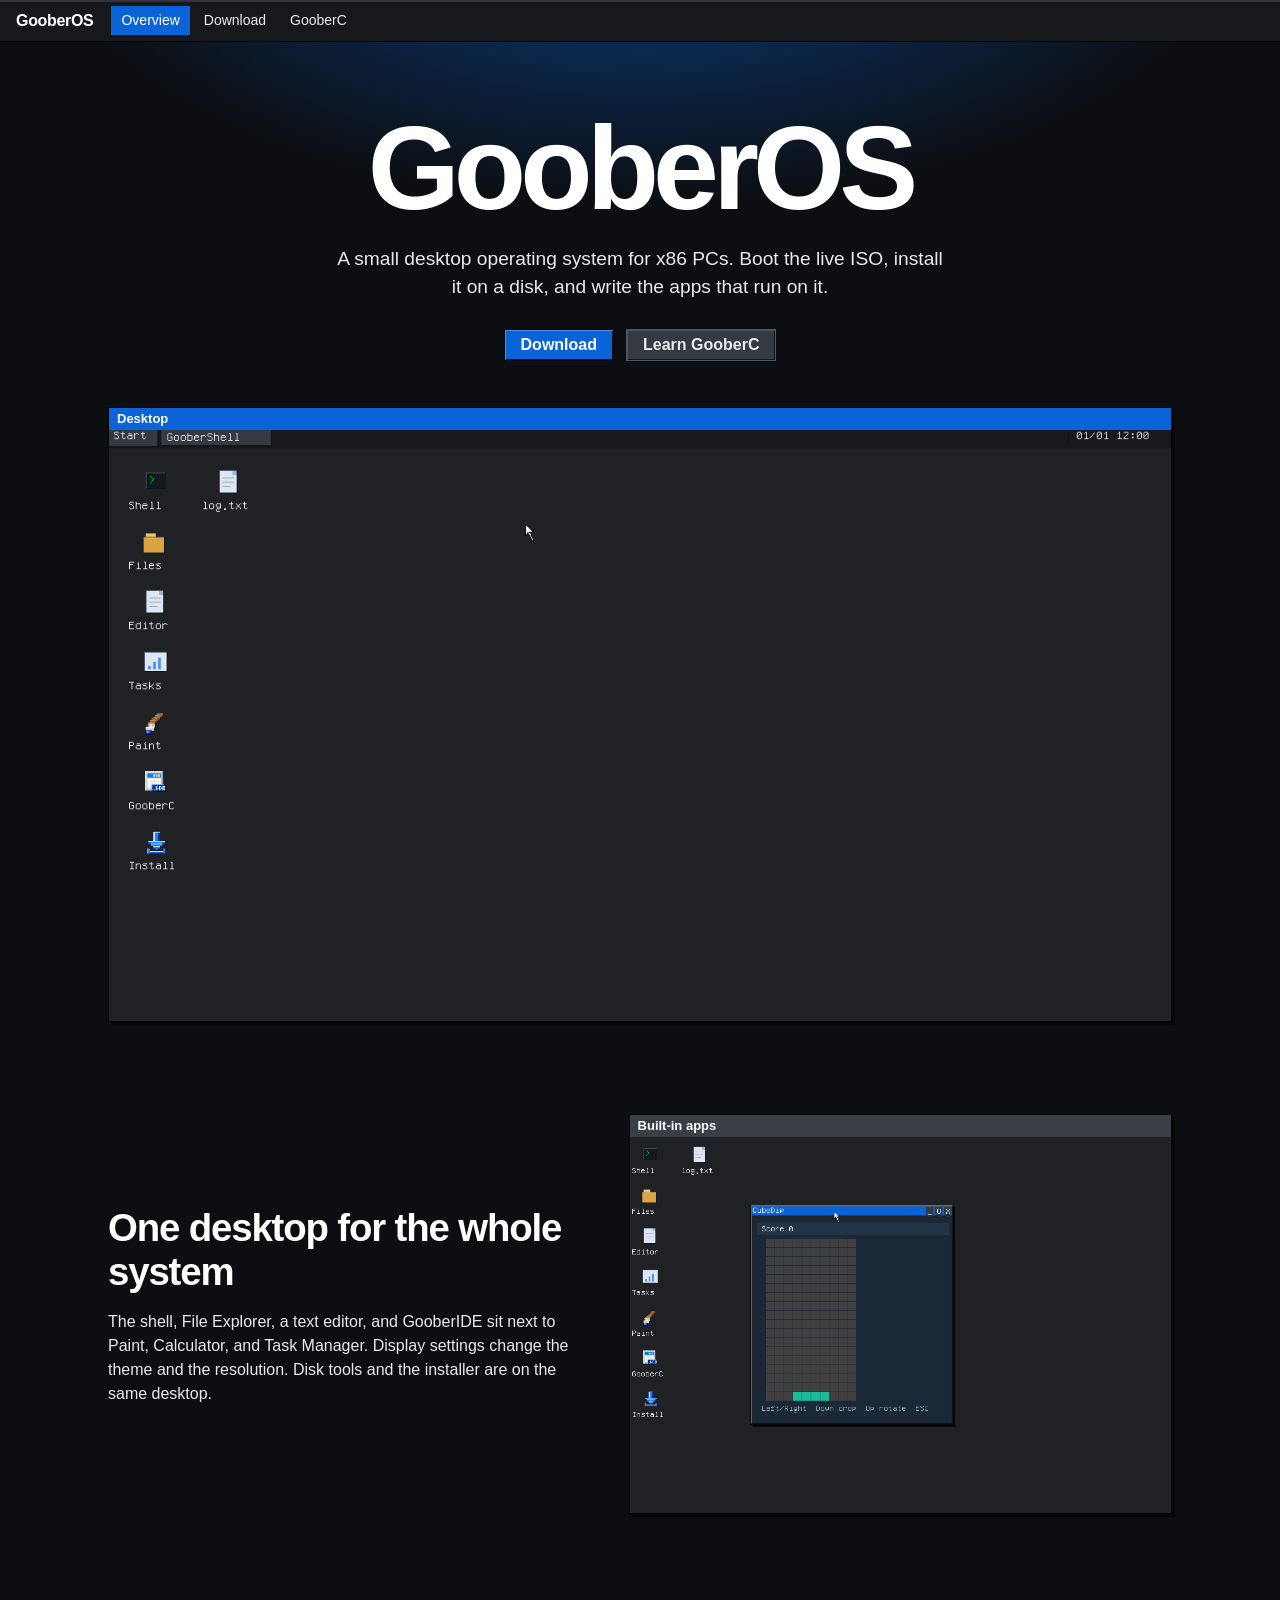
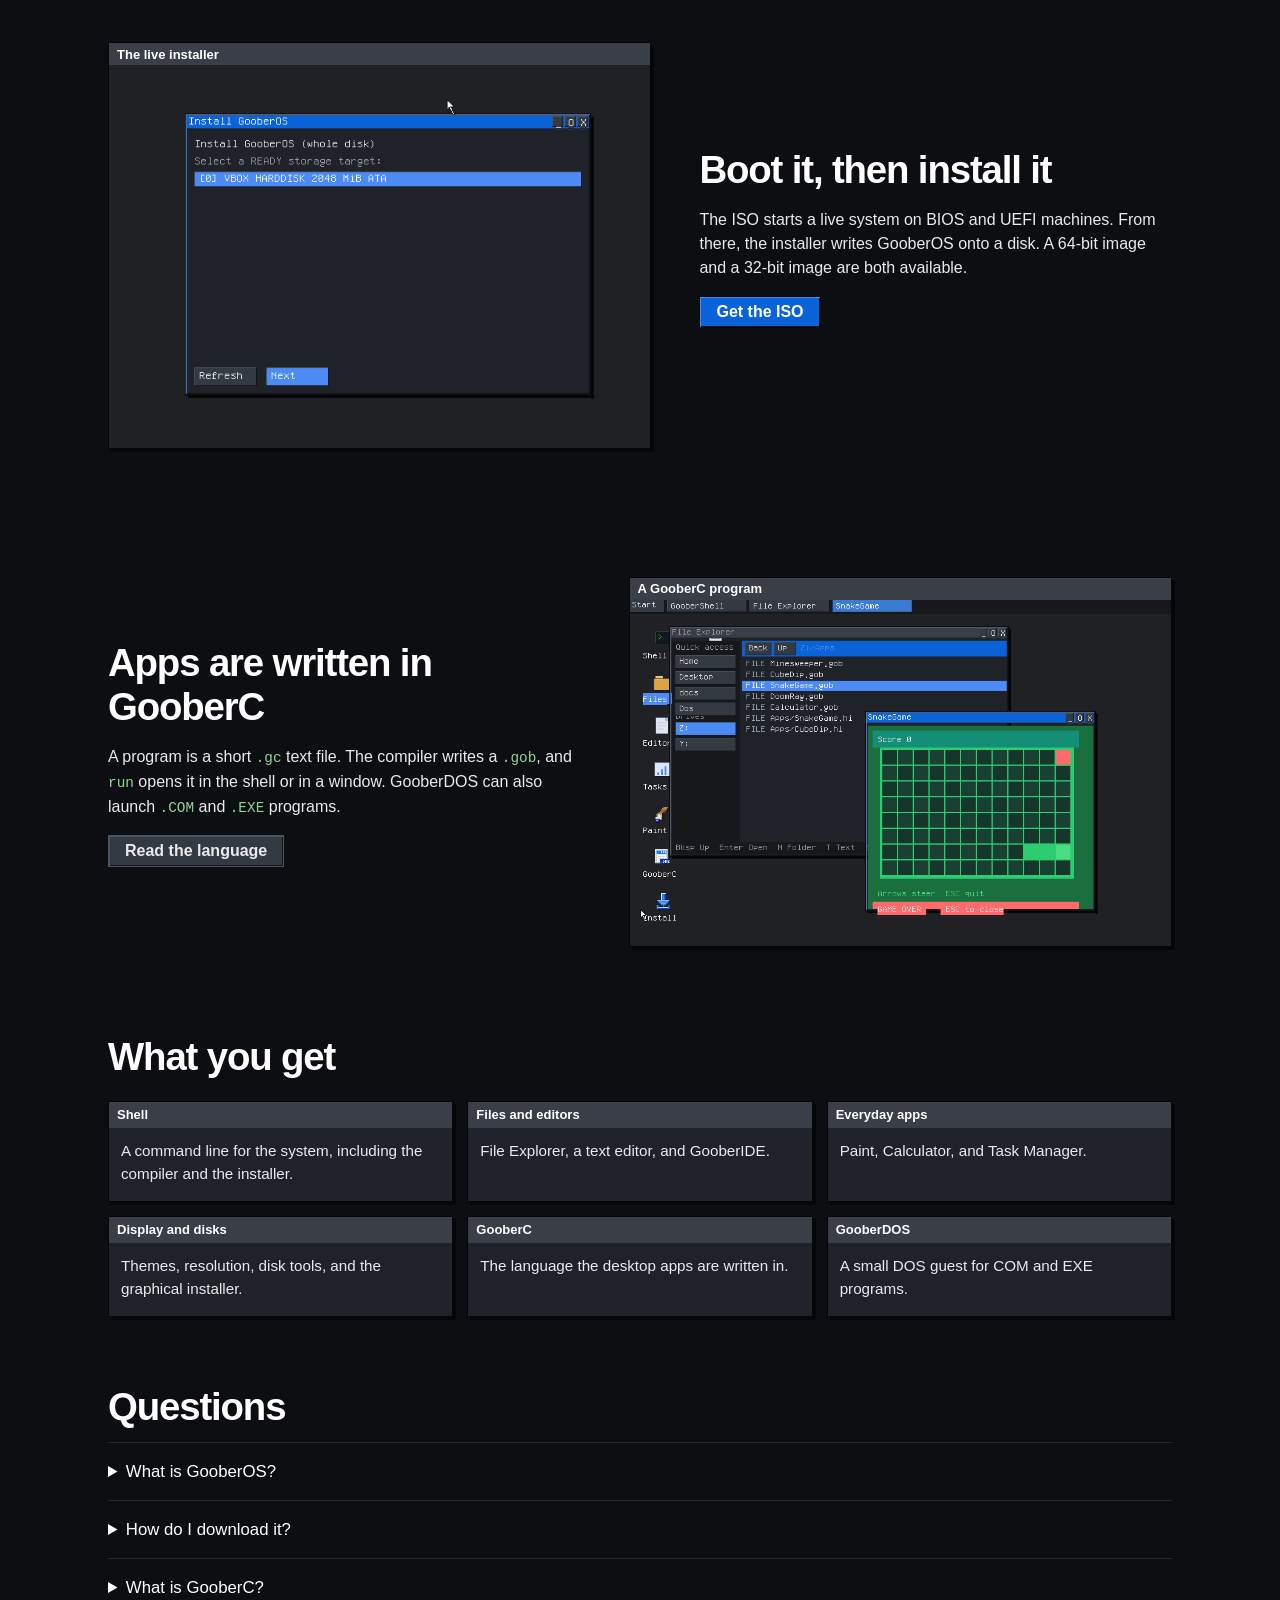
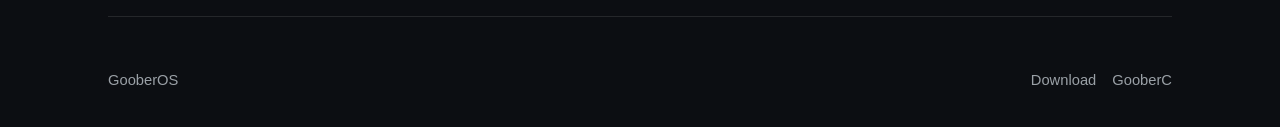
==== index.html @ 9cdac622 "First Front-end upload" ====
<!DOCTYPE html>
<html lang="en">
<head>
  <meta charset="utf-8">
  <meta name="viewport" content="width=device-width, initial-scale=1">
  <title>GooberOS</title>
  <link rel="icon" href="assets/favicon.svg">
  <link rel="stylesheet" href="assets/site.css">
</head>
<body class="home">
  <header class="top">
    <a class="logo" href="index.html">GooberOS</a>
    <nav>
      <a class="here" href="index.html">Overview</a>
      <a href="downloads.html">Download</a>
      <a href="gooberc/index.html">GooberC</a>
    </nav>
  </header>

  <section class="hero">
    <h1>GooberOS</h1>
    <p class="hero-lead">A small desktop operating system for x86 PCs. Boot the live ISO, install it on a disk, and write the apps that run on it.</p>
    <div class="hero-actions">
      <a class="pill" href="downloads.html">Download</a>
      <a class="pill ghost" href="gooberc/index.html">Learn GooberC</a>
    </div>
  </section>

  <section class="stage">
    <figure class="media focus">
      <div class="media-slot">
        <img src="assets/Desktop.png" alt="The GooberOS desktop">
      </div>
      <figcaption>Desktop</figcaption>
    </figure>
  </section>

  <section class="band">
    <div class="band-copy">
      <h2>One desktop for the whole system</h2>
      <p>The shell, File Explorer, a text editor, and GooberIDE sit next to Paint, Calculator, and Task Manager. Display settings change the theme and the resolution. Disk tools and the installer are on the same desktop.</p>
    </div>
    <figure class="media">
      <div class="media-slot">
        <img src="assets/built-in-apps.png" alt="Built-in apps on the desktop">
      </div>
      <figcaption>Built-in apps</figcaption>
    </figure>
  </section>

  <section class="band flip">
    <figure class="media">
      <div class="media-slot">
        <img src="assets/Live%20installer.png" alt="The live installer">
      </div>
      <figcaption>The live installer</figcaption>
    </figure>
    <div class="band-copy">
      <h2>Boot it, then install it</h2>
      <p>The ISO starts a live system on BIOS and UEFI machines. From there, the installer writes GooberOS onto a disk. A 64-bit image and a 32-bit image are both available.</p>
      <p><a class="pill" href="downloads.html">Get the ISO</a></p>
    </div>
  </section>

  <section class="band">
    <div class="band-copy">
      <h2>Apps are written in GooberC</h2>
      <p>A program is a short <code>.gc</code> text file. The compiler writes a <code>.gob</code>, and <code>run</code> opens it in the shell or in a window. GooberDOS can also launch <code>.COM</code> and <code>.EXE</code> programs.</p>
      <p><a class="pill ghost" href="gooberc/index.html">Read the language</a></p>
    </div>
    <figure class="media">
      <div class="media-slot">
        <img src="assets/A-GooberC-Program.png" alt="A GooberC program">
      </div>
      <figcaption>A GooberC program</figcaption>
    </figure>
  </section>

  <section class="choices">
    <h2>What you get</h2>
    <div class="cards">
      <article class="card">
        <h3>Shell</h3>
        <p>A command line for the system, including the compiler and the installer.</p>
      </article>
      <article class="card">
        <h3>Files and editors</h3>
        <p>File Explorer, a text editor, and GooberIDE.</p>
      </article>
      <article class="card">
        <h3>Everyday apps</h3>
        <p>Paint, Calculator, and Task Manager.</p>
      </article>
      <article class="card">
        <h3>Display and disks</h3>
        <p>Themes, resolution, disk tools, and the graphical installer.</p>
      </article>
      <article class="card">
        <h3>GooberC</h3>
        <p>The language the desktop apps are written in.</p>
      </article>
      <article class="card">
        <h3>GooberDOS</h3>
        <p>A small DOS guest for COM and EXE programs.</p>
      </article>
    </div>
  </section>

  <section class="faq">
    <h2>Questions</h2>
    <details>
      <summary>What is GooberOS?</summary>
      <p>GooberOS is a small desktop operating system for x86 computers. It includes a shell, a desktop, built-in apps, and GooberC, the language those apps are written in.</p>
    </details>
    <details>
      <summary>How do I download it?</summary>
      <p>The Download page saves the latest ISO. Choose the 64-bit image for a current PC, or the 32-bit image for an older one. Write it to a USB drive, or attach it as a virtual disc, and boot it.</p>
    </details>
    <details>
      <summary>What is GooberC?</summary>
      <p>GooberC is a short, line-oriented language. You compile a <code>.gc</code> file into a <code>.gob</code> program and run it on the desktop or in the shell. The reference starts on the GooberC page.</p>
    </details>
  </section>

  <footer class="foot">
    <span>GooberOS</span>
    <nav>
      <a href="downloads.html">Download</a>
      <a href="gooberc/index.html">GooberC</a>
    </nav>
  </footer>
</body>
</html>
---- assets/site.css ----
/* Modern Dark, the theme GooberOS starts in.
   Colors follow gui/vesa_window.c dark_theme. */

:root {
  --desktop: #202124;
  --taskbar: #16181C;
  --taskbar-edge: #30343B;
  --menu: #252A31;
  --menu-fg: #F1F3F4;
  --accent: #3A7BD5;
  --window: #2B3038;
  --client: #1F2329;
  --title: #0A64D8;
  --title-off: #3A3F47;
  --title-fg: #FFFFFF;
  --text: #E8EAED;
  --muted: #9AA0A6;
  --border: #30343B;
  --border-dark: #111318;
  --button: #343A42;
  --link: #4C8BF5;
  --shell: #000000;
  --shell-out: #00AA00;
  --shadow: #050608;
}

* { box-sizing: border-box; }

html { color-scheme: dark; }

body {
  margin: 0;
  min-height: 100vh;
  background:
    radial-gradient(880px 420px at 50% -80px, rgba(10, 100, 216, 0.55), transparent 68%),
    #0c0e12;
  color: var(--text);
  font: 16px/1.5 "Segoe UI", "Liberation Sans", sans-serif;
}

a { color: var(--link); }

.taskbar {
  position: sticky;
  top: 0;
  z-index: 2;
  display: flex;
  align-items: center;
  gap: 2px;
  height: 42px;
  padding: 0 14px;
  background: var(--taskbar);
  box-shadow: inset 0 3px 0 var(--taskbar-edge);
}

.taskbar a {
  color: var(--text);
  text-decoration: none;
  padding: 4px 10px;
}

.taskbar a:hover,
.taskbar a.here {
  background: var(--title);
  color: var(--title-fg);
}

.taskbar .brand {
  margin-right: 10px;
  padding-left: 2px;
  font-weight: 650;
  color: var(--menu-fg);
}

.taskbar .brand:hover {
  background: transparent;
  color: var(--title-fg);
}

.desktop {
  max-width: 1120px;
  margin: 0 auto;
  padding: 28px 28px 48px;
}

.window {
  background: var(--client);
  border: 1px solid var(--shadow);
  box-shadow: 3px 3px 0 var(--shadow);
}

.titlebar {
  margin: 0;
  height: 22px;
  display: flex;
  align-items: center;
  padding: 0 8px;
  background: var(--title);
  color: var(--title-fg);
  font-size: 13px;
  font-weight: 650;
  line-height: 1.4;
}

.client { padding: 8px 22px 28px; }

.client h2 {
  margin: 1.6rem 0 0.5rem;
  color: var(--menu-fg);
  font-size: 1.15rem;
  font-weight: 650;
}

.client h3 {
  margin: 1.3rem 0 0.4rem;
  color: var(--menu-fg);
  font-size: 1rem;
}

.lead { font-size: 1.05rem; }

.muted { color: var(--muted); }

.client p,
.client li { color: var(--text); }

.client ul,
.client ol { padding-left: 1.2rem; }

.client a:hover { text-decoration: none; }

.actions {
  display: flex;
  flex-wrap: wrap;
  gap: 10px;
  margin: 1.2rem 0 0.4rem;
}

.btn,
.dl {
  display: inline-block;
  background: var(--button);
  color: var(--text);
  text-decoration: none;
  border: 1px solid var(--shadow);
  box-shadow: inset 1px 1px 0 #4b5563, inset -1px -1px 0 #111318;
  padding: 8px 14px;
}

.btn:hover,
.dl:hover {
  background: var(--title);
  color: var(--title-fg);
  border-color: var(--shadow);
  box-shadow: inset 1px 1px 0 #4c8bf5, inset -1px -1px 0 #071018;
}

.downloads {
  display: grid;
  gap: 12px;
  margin: 1rem 0 0.5rem;
}

.dl {
  display: grid;
  gap: 2px;
  padding: 14px 16px;
}

.dl-name {
  font-weight: 650;
  color: inherit;
}

.dl-meta {
  color: var(--muted);
  font-size: 0.92rem;
}

.dl:hover .dl-meta { color: var(--title-fg); }

.subnav {
  display: flex;
  flex-wrap: wrap;
  gap: 4px;
  margin: 14px 0 8px;
  padding-bottom: 12px;
  border-bottom: 1px solid var(--border);
}

.subnav a {
  color: var(--text);
  text-decoration: none;
  padding: 3px 8px;
}

.subnav a:hover,
.subnav a.here {
  background: var(--title);
  color: #fff;
}

code,
pre {
  font-family: "Cascadia Mono", "Liberation Mono", ui-monospace, monospace;
  font-size: 0.9rem;
}

code {
  background: none;
  color: #8fd694;
  padding: 0;
}

pre {
  background: var(--shell);
  color: var(--shell-out);
  padding: 12px 14px;
  overflow: auto;
  border: 1px solid var(--shadow);
  box-shadow: 3px 3px 0 var(--shadow);
}

pre code {
  background: transparent;
  color: inherit;
  padding: 0;
}

table {
  width: 100%;
  border-collapse: collapse;
  margin: 0.6rem 0 1rem;
  font-size: 0.92rem;
}

th,
td {
  text-align: left;
  vertical-align: top;
  padding: 6px 8px;
  border-top: 1px solid var(--border);
}

th {
  background: var(--menu);
  color: var(--menu-fg);
  font-weight: 650;
  border-top: none;
}

.shots {
  display: grid;
  grid-template-columns: 1fr 1fr;
  gap: 14px;
  margin: 0.8rem 0 0.2rem;
}

.shot { margin: 0; }

.shot-frame {
  background: var(--client);
  border: 1px solid var(--shadow);
  box-shadow: 3px 3px 0 var(--shadow);
  min-height: 168px;
}

.shot-title {
  height: 22px;
  display: flex;
  align-items: center;
  padding: 0 8px;
  background: var(--title-off);
  color: var(--title-fg);
  font-size: 13px;
  font-weight: 650;
}

.shot-label {
  margin: 0;
  min-height: 140px;
  display: grid;
  place-items: center;
  color: var(--muted);
  font-size: 13px;
}

.shot-frame img {
  display: block;
  width: 100%;
  height: auto;
}

.shot-frame:has(img) .shot-label { display: none; }
.shot-frame:has(img) { min-height: 0; }

.swatches {
  display: grid;
  grid-template-columns: repeat(auto-fill, minmax(180px, 1fr));
  gap: 8px;
  margin: 0.6rem 0 1rem;
}

.swatch {
  display: flex;
  align-items: center;
  gap: 8px;
  background: var(--menu);
  padding: 6px 8px;
}

.chip {
  width: 28px;
  height: 18px;
  border: 1px solid var(--border);
  flex: none;
}

.swatch span { font-size: 0.85rem; }
.swatch code { background: transparent; padding: 0; }

@media (max-width: 720px) {
  .shots { grid-template-columns: 1fr; }
  .client { padding: 4px 14px 22px; }
}

/* Homepage, in the shape of a product page. */
.home {
  background:
    radial-gradient(880px 420px at 50% -80px, rgba(10, 100, 216, 0.55), transparent 68%),
    #0c0e12;
  color: var(--menu-fg);
}

.top {
  position: sticky;
  top: 0;
  z-index: 2;
  display: flex;
  align-items: center;
  gap: 18px;
  height: 42px;
  padding: 0 16px;
  background: var(--taskbar);
  box-shadow: inset 0 2px 0 var(--taskbar-edge);
  border-bottom: 1px solid var(--shadow);
}

.logo {
  color: #fff;
  font-weight: 650;
  text-decoration: none;
  letter-spacing: -0.02em;
}

.top nav {
  display: flex;
  gap: 4px;
}

.top nav a {
  color: var(--text);
  text-decoration: none;
  font-size: 14px;
  padding: 4px 10px;
}

.top nav a:hover,
.top nav a.here {
  background: var(--title);
  color: #fff;
}

.hero {
  max-width: 1120px;
  margin: 0 auto;
  padding: 72px 28px 28px;
  text-align: center;
}

.hero h1 {
  margin: 0;
  font-size: clamp(4.2rem, 12vw, 7.4rem);
  font-weight: 600;
  letter-spacing: -0.05em;
  line-height: 0.92;
  color: #fff;
}

.hero-lead {
  max-width: 38rem;
  margin: 22px auto 0;
  font-size: 1.2rem;
  line-height: 1.45;
  color: var(--text);
}

.hero-actions {
  display: flex;
  justify-content: center;
  flex-wrap: wrap;
  gap: 12px;
  margin-top: 28px;
}

.pill {
  display: inline-flex;
  align-items: center;
  height: 32px;
  padding: 0 16px;
  background: var(--title);
  color: #fff;
  text-decoration: none;
  font-weight: 650;
  border: 1px solid var(--shadow);
  box-shadow: inset 1px 1px 0 #4c8bf5, inset -1px -1px 0 #071018;
}

.pill:hover { background: #2b7de9; color: #fff; }

.pill.ghost {
  background: var(--button);
  color: var(--text);
  border-color: #4b5563;
  box-shadow: inset 1px 1px 0 #4b5563, inset -1px -1px 0 #111318;
}

.pill.ghost:hover { background: #3a3f47; color: #fff; }

.stage,
.band,
.choices,
.faq,
.foot {
  max-width: 1120px;
  margin: 0 auto;
  padding: 12px 28px;
}

.stage { padding-top: 18px; padding-bottom: 28px; }

.media {
  display: flex;
  flex-direction: column;
  margin: 0;
  background: var(--client);
  border: 1px solid var(--shadow);
  box-shadow: 3px 3px 0 var(--shadow);
}

.media figcaption {
  order: -1;
  margin: 0;
  height: 22px;
  display: flex;
  align-items: center;
  padding: 0 8px;
  background: var(--title-off);
  color: var(--title-fg);
  font-size: 13px;
  font-weight: 650;
  text-align: left;
}

.media.focus figcaption { background: var(--title); }

.media-slot {
  display: grid;
  place-items: center;
  min-height: 420px;
  background: var(--client);
  color: var(--muted);
  overflow: hidden;
}

.media-slot img {
  display: block;
  width: 100%;
  height: auto;
}

.media-slot:has(img) {
  display: block;
  min-height: 0;
}
.media-slot:has(img) span { display: none; }

.band {
  display: grid;
  grid-template-columns: 1fr 1.15fr;
  gap: 48px;
  align-items: center;
  padding-top: 64px;
  padding-bottom: 64px;
}

.band.flip { grid-template-columns: 1.15fr 1fr; }

.band.flip .band-copy { order: 2; }

.band h2,
.choices h2,
.faq h2 {
  margin: 0 0 12px;
  font-size: clamp(1.8rem, 3vw, 2.6rem);
  font-weight: 600;
  letter-spacing: -0.03em;
  line-height: 1.15;
  color: #fff;
}

.band p,
.faq p { color: var(--text); }

.band .media-slot { min-height: 280px; }

.choices { padding-top: 24px; padding-bottom: 20px; }

.cards {
  display: grid;
  grid-template-columns: repeat(3, 1fr);
  gap: 14px;
  margin-top: 22px;
}

.card {
  background: var(--client);
  border: 1px solid var(--shadow);
  box-shadow: 3px 3px 0 var(--shadow);
  padding: 0;
}

.card h3 {
  margin: 0;
  padding: 3px 8px;
  background: var(--title-off);
  font-size: 13px;
  font-weight: 650;
  color: var(--title-fg);
}

.card p {
  margin: 0;
  padding: 12px 12px 16px;
  color: var(--text);
  font-size: 0.95rem;
}

.faq { padding-top: 48px; padding-bottom: 24px; }

.faq details {
  border-top: 1px solid rgba(255, 255, 255, 0.1);
}

.faq details:last-of-type { border-bottom: 1px solid rgba(255, 255, 255, 0.1); }

.faq summary {
  cursor: pointer;
  padding: 16px 0;
  font-size: 1.05rem;
  color: #fff;
}

.faq details p {
  margin: 0 0 16px;
  max-width: 46rem;
}

.foot {
  display: flex;
  justify-content: space-between;
  gap: 16px;
  padding-top: 28px;
  padding-bottom: 36px;
  color: var(--muted);
  font-size: 0.92rem;
}

.foot nav { display: flex; gap: 16px; }

.foot a { color: var(--muted); text-decoration: none; }

.foot a:hover { color: #fff; }

@media (max-width: 800px) {
  .top { padding: 0 16px; gap: 12px; }
  .hero { padding: 48px 16px 12px; }
  .stage,
  .band,
  .choices,
  .faq,
  .foot { padding-left: 16px; padding-right: 16px; }
  .band,
  .band.flip { grid-template-columns: 1fr; gap: 18px; }
  .band.flip .band-copy { order: 0; }
  .cards { grid-template-columns: 1fr; }
  .media-slot { min-height: 220px; }
  .foot { flex-direction: column; }
}
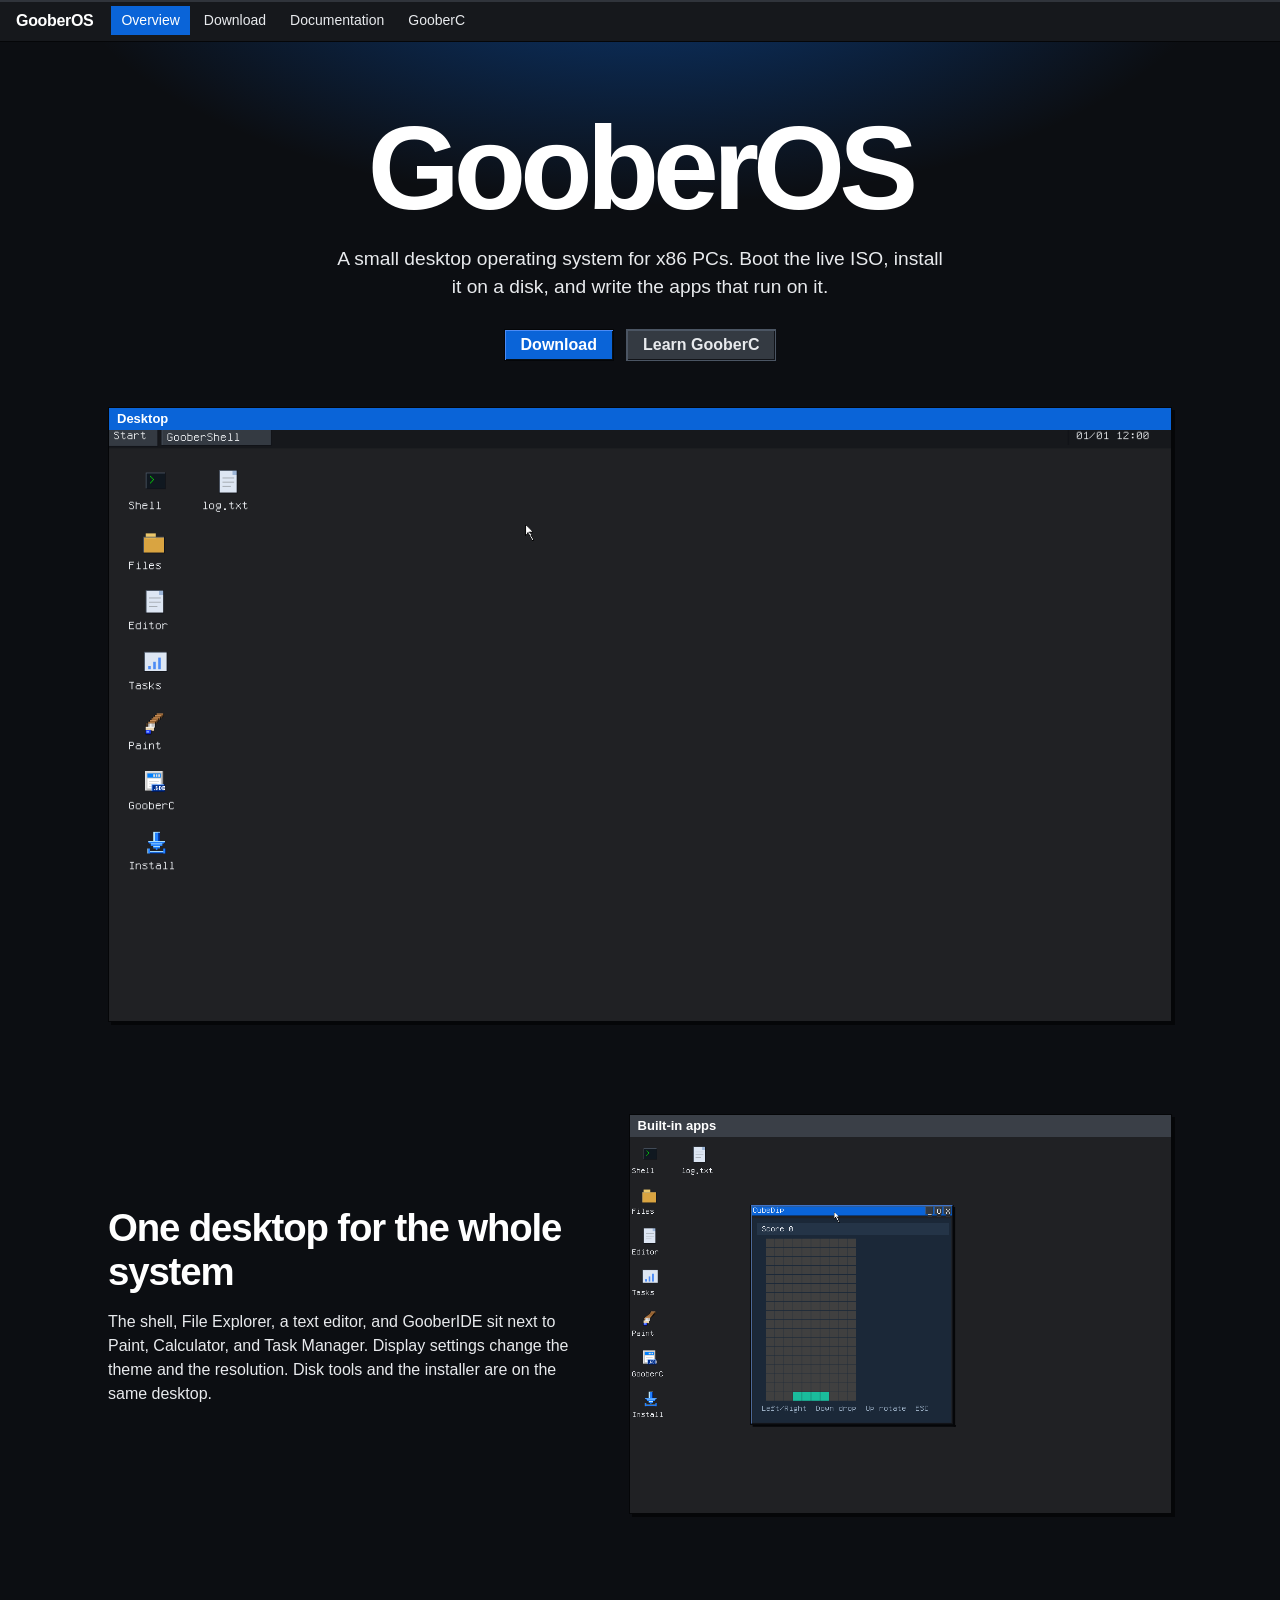
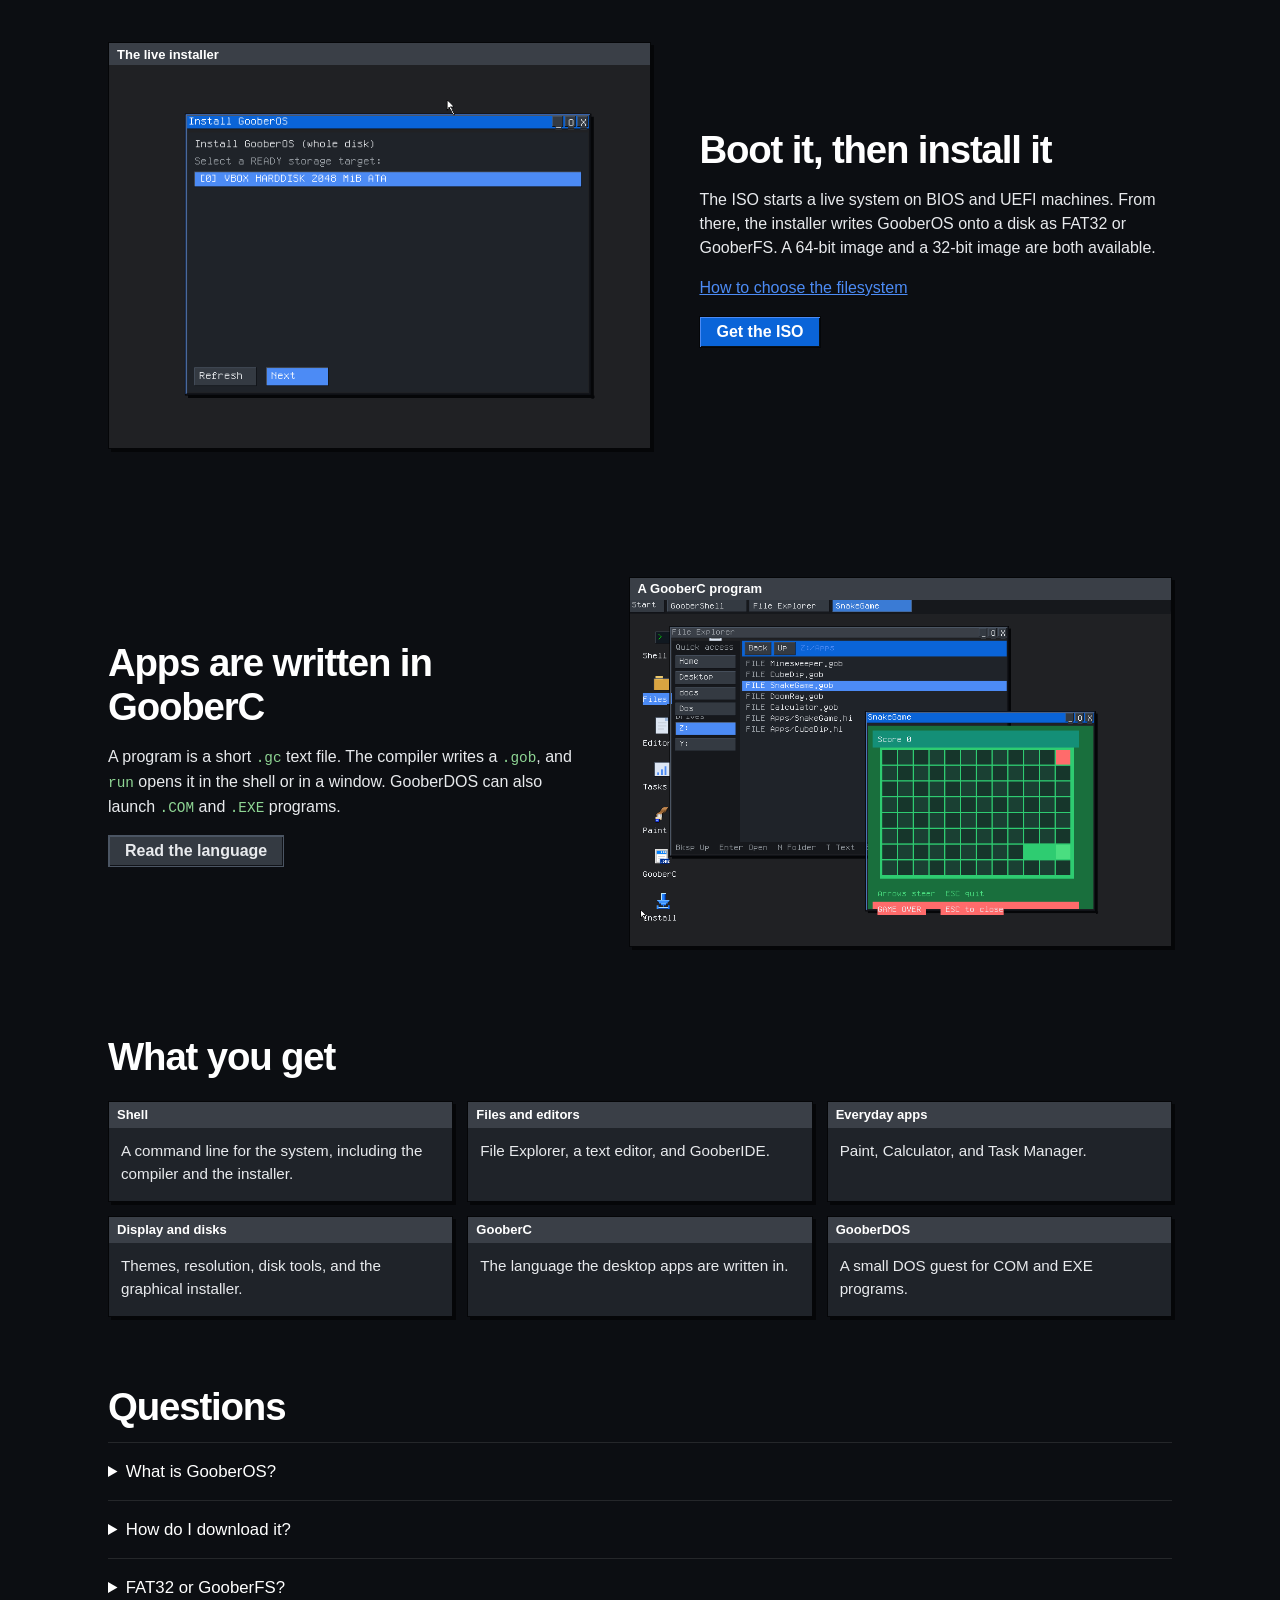
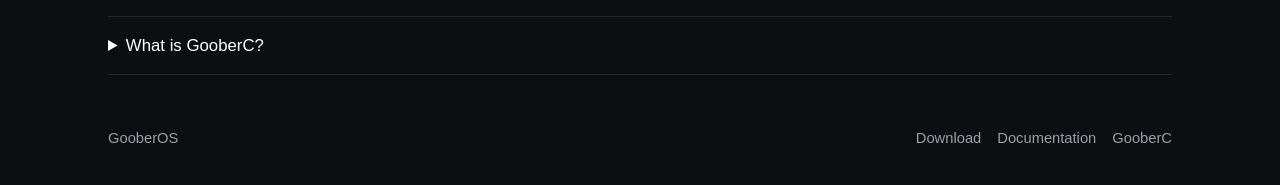
==== commit e86ba54b: "update with file system documentation" ====
--- a/index.html
+++ b/index.html
@@ -13,6 +13,7 @@
     <nav>
       <a class="here" href="index.html">Overview</a>
       <a href="downloads.html">Download</a>
+      <a href="documentation.html">Documentation</a>
       <a href="gooberc/index.html">GooberC</a>
     </nav>
   </header>
@@ -57,7 +58,8 @@
     </figure>
     <div class="band-copy">
       <h2>Boot it, then install it</h2>
-      <p>The ISO starts a live system on BIOS and UEFI machines. From there, the installer writes GooberOS onto a disk. A 64-bit image and a 32-bit image are both available.</p>
+      <p>The ISO starts a live system on BIOS and UEFI machines. From there, the installer writes GooberOS onto a disk as FAT32 or GooberFS. A 64-bit image and a 32-bit image are both available.</p>
+      <p><a href="documentation.html">How to choose the filesystem</a></p>
       <p><a class="pill" href="downloads.html">Get the ISO</a></p>
     </div>
   </section>
@@ -117,6 +119,10 @@
       <p>The Download page saves the latest ISO. Choose the 64-bit image for a current PC, or the 32-bit image for an older one. Write it to a USB drive, or attach it as a virtual disc, and boot it.</p>
     </details>
     <details>
+      <summary>FAT32 or GooberFS?</summary>
+      <p>The installer asks for the system volume. FAT32 keeps boot files and your files on one partition that other computers can read. GooberFS keeps a small FAT32 boot partition and stores your files on a GooberFS volume. The <a href="documentation.html">Documentation</a> page covers the choice and the limits.</p>
+    </details>
+    <details>
       <summary>What is GooberC?</summary>
       <p>GooberC is a short, line-oriented language. You compile a <code>.gc</code> file into a <code>.gob</code> program and run it on the desktop or in the shell. The reference starts on the GooberC page.</p>
     </details>
@@ -126,6 +132,7 @@
     <span>GooberOS</span>
     <nav>
       <a href="downloads.html">Download</a>
+      <a href="documentation.html">Documentation</a>
       <a href="gooberc/index.html">GooberC</a>
     </nav>
   </footer>
--- a/assets/site.css
+++ b/assets/site.css
@@ -179,6 +179,25 @@
 
 .dl:hover .dl-meta { color: var(--title-fg); }
 
+.ver h2 { margin-bottom: 0.35rem; }
+
+.ver .note {
+  margin: 0 0 0.6rem;
+  color: var(--muted);
+}
+
+.file { display: grid; gap: 6px; }
+
+.sum {
+  margin: 0;
+  color: var(--muted);
+  font-size: 0.8rem;
+  line-height: 1.4;
+  word-break: break-all;
+}
+
+.sum code { font-size: 0.8rem; }
+
 .subnav {
   display: flex;
   flex-wrap: wrap;
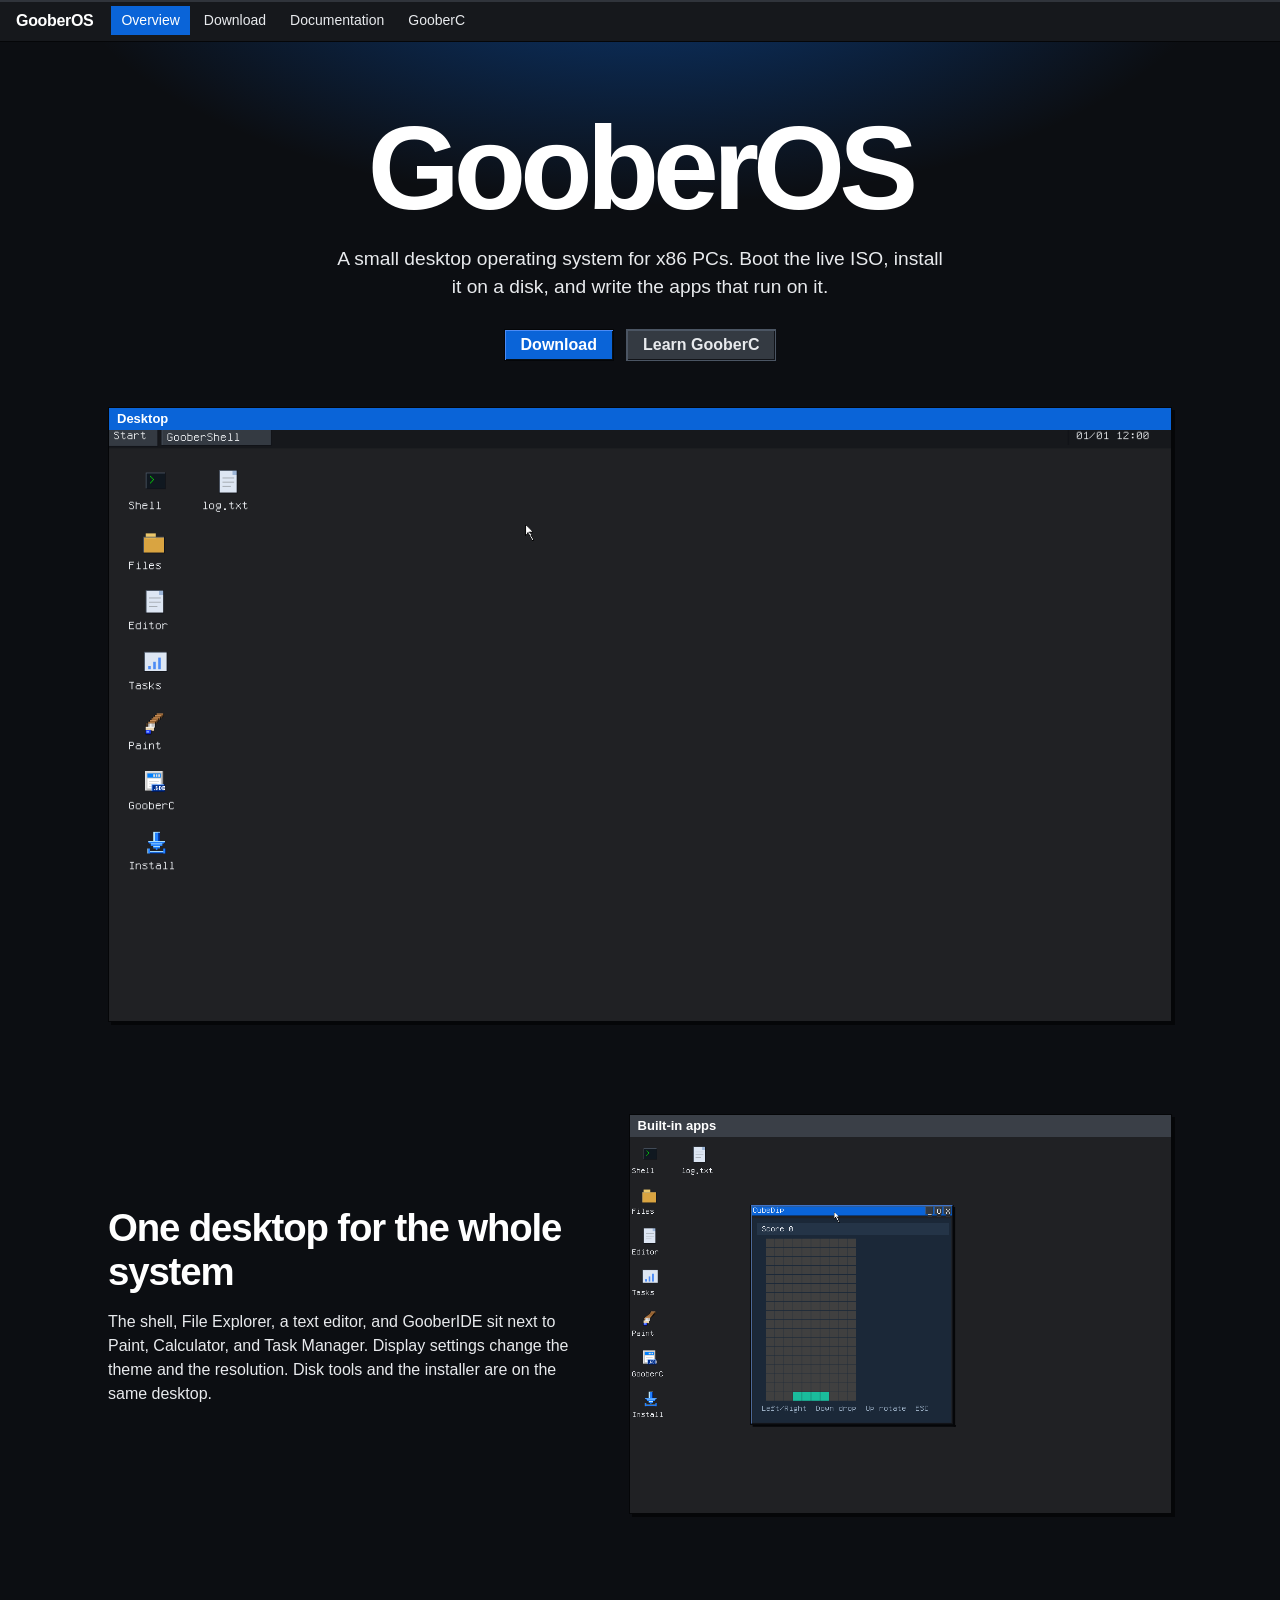
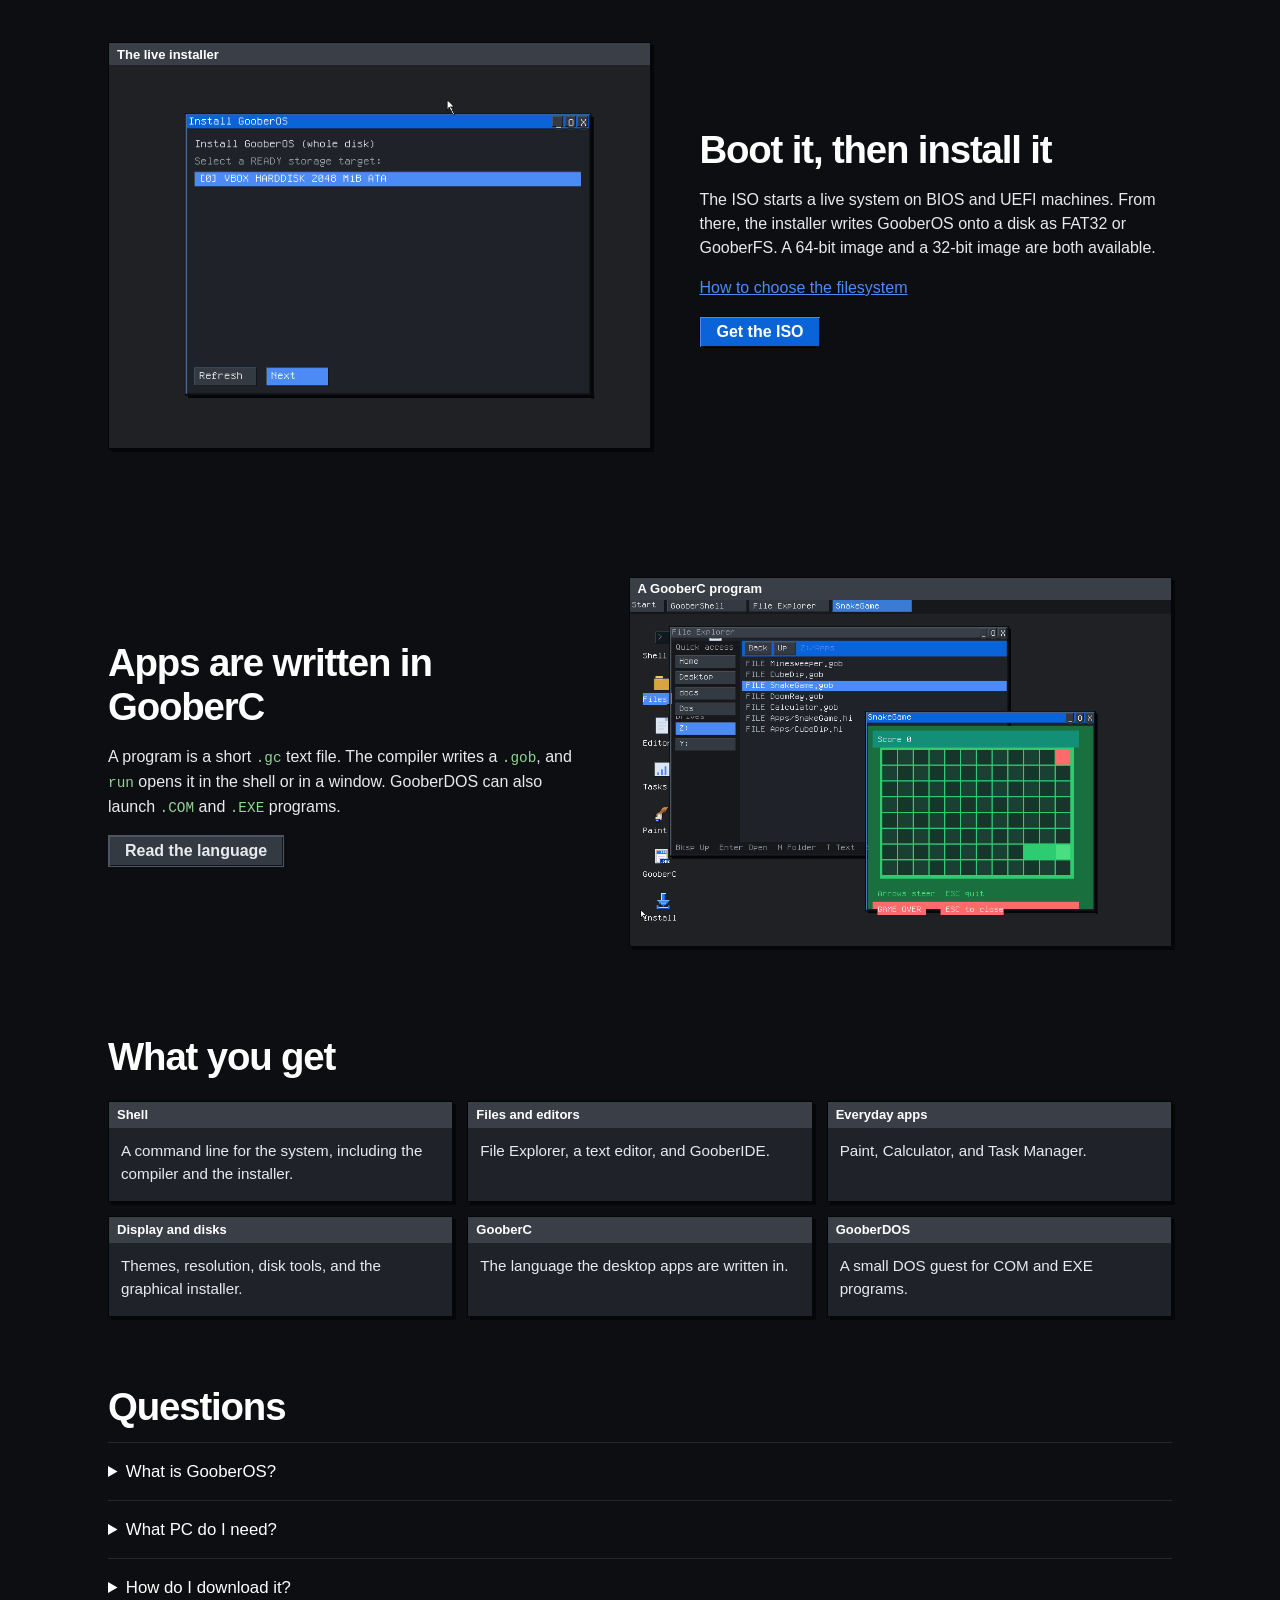
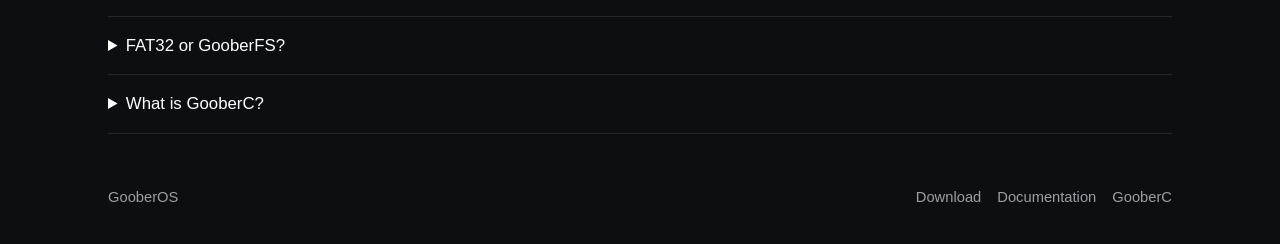
==== commit 8bbc18fd: "Added requirements of the OS" ====
--- a/index.html
+++ b/index.html
@@ -115,6 +115,10 @@
       <p>GooberOS is a small desktop operating system for x86 computers. It includes a shell, a desktop, built-in apps, and GooberC, the language those apps are written in.</p>
     </details>
     <details>
+      <summary>What PC do I need?</summary>
+      <p>A BIOS or UEFI PC, 64 MB of RAM, and a USB drive larger than the ISO. The 64-bit image is for a current PC. The 32-bit image is for an older one. <a href="requirements.html">System requirements</a> covers the machine, balenaEtcher, and Rufus.</p>
+    </details>
+    <details>
       <summary>How do I download it?</summary>
       <p>The Download page saves the latest ISO. Choose the 64-bit image for a current PC, or the 32-bit image for an older one. Write it to a USB drive, or attach it as a virtual disc, and boot it.</p>
     </details>
--- a/assets/site.css
+++ b/assets/site.css
@@ -109,6 +109,7 @@
   color: var(--menu-fg);
   font-size: 1.15rem;
   font-weight: 650;
+  scroll-margin-top: 56px;
 }
 
 .client h3 {
@@ -217,6 +218,14 @@
 .subnav a.here {
   background: var(--title);
   color: #fff;
+}
+
+kbd {
+  font-family: inherit;
+  font-size: 0.85em;
+  background: var(--button);
+  border: 1px solid var(--border);
+  padding: 0 5px;
 }
 
 code,
@@ -602,7 +611,8 @@
 .foot a:hover { color: #fff; }
 
 @media (max-width: 800px) {
-  .top { padding: 0 16px; gap: 12px; }
+  .top { height: auto; min-height: 42px; flex-wrap: wrap; padding: 8px 16px; gap: 8px 12px; }
+  .top nav { flex-basis: 100%; flex-wrap: wrap; }
   .hero { padding: 48px 16px 12px; }
   .stage,
   .band,
